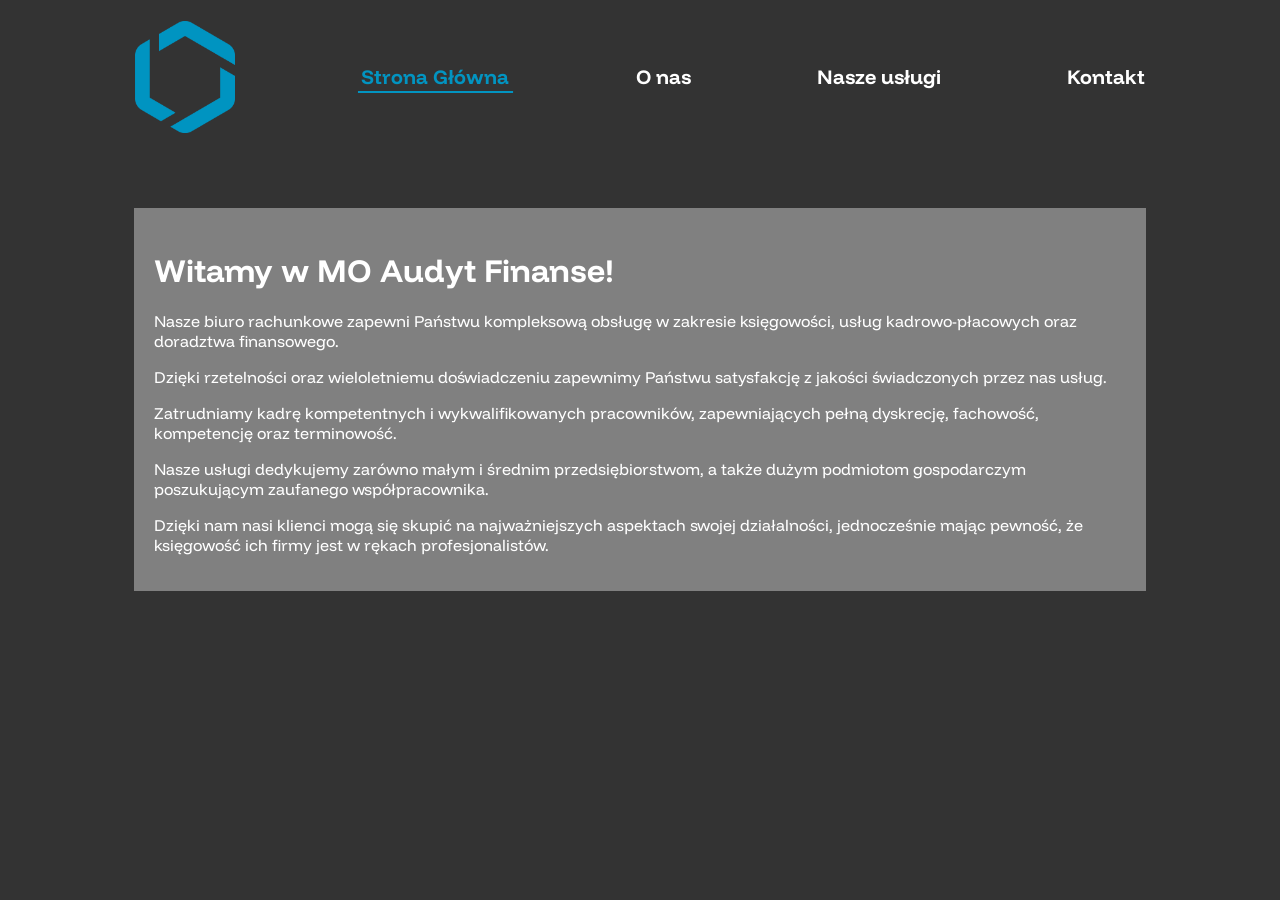
==== index.html @ c6959c68 "New files" ====
<!DOCTYPE html>
<html lang="pl">
<head>
    <meta charset="UTF-8">
    <meta name="viewport" content="width=device-width, initial-scale=1.0">
    <title>MO Audyt Finanse</title>
    <link rel="stylesheet" href="main.css">
    <link rel="shortcut icon" href="logo.png" type="image/x-icon">
</head>
<body>
    
    <div class="menu" id="menu"> 
       <img src="logo.png">
       <label onclick="zmiana_zakladki(Strona_glowna)">Strona Główna</label>
       <label onclick="zmiana_zakladki(O_nas)">O nas</label>
       <label onclick="zmiana_zakladki(Nasze_uslugi)">Nasze usługi</label>
       <label onclick="zmiana_zakladki(Kontakt)">Kontakt</label>
    </div>

    <div class="Strona_glowna" id="Strona_glowna" style="display: block;">
        <h1>Witamy w MO Audyt Finanse!</h1>
        <p>Nasze biuro rachunkowe zapewni Państwu kompleksową obsługę w zakresie księgowości, usług kadrowo-płacowych oraz doradztwa finansowego.</p>
        <p>Dzięki rzetelności oraz wieloletniemu doświadczeniu zapewnimy Państwu satysfakcję z jakości świadczonych przez nas usług.</p>
        <p>Zatrudniamy kadrę kompetentnych i wykwalifikowanych pracowników, zapewniających pełną dyskrecję, fachowość, kompetencję oraz terminowość.</p>
        <p>Nasze usługi dedykujemy zarówno małym i średnim przedsiębiorstwom, a także dużym podmiotom gospodarczym poszukującym zaufanego współpracownika.</p>
        <p>Dzięki nam nasi klienci mogą się skupić na najważniejszych aspektach swojej działalności, jednocześnie mając pewność, że księgowość ich firmy jest w rękach profesjonalistów.</p>
    </div>

    <div class="O_nas" id="O_nas" style="display: none;">
        <h1>Szanowni Państwo,</h1>
        <p>Nazywam się Marta Orzechowska i od 18 lat pracuję w branży rachunkowej.</p>
        <p>W 2007 roku rozpoczęła się moja „przygoda” z księgowością od pracy w biurze rachunkowym w Bydgoszczy.</p>
        <p>W 2012 ukończyłam studia magisterskie w Wyższej Szkole Gospodarki w Bydgoszczy na Wydziale Ekonomii na kierunku Finanse i Rachunkowość.</p>
        <p>Również w 2012 roku uzyskałam certyfikat księgowy nr uprawnienia Ministra Finansów 55372/2012, a od 2019 roku jestem również biegłym rewidentem (nr wpisu na listę BR 13611).</p>
        <p>W 2024 roku założyłam własną firmę i prowadzę własne biuro rachunkowe pod nazwą <strong>MO Audyt Finanse sp. z o. o.</strong>, której jestem Prezesem.</p>
    </div>

    <div class="Nasze_uslugi" id="Nasze_uslugi" style="display: none;">
        <h1>Nasze usługi</h1>
        <p>Nasze doświadczenie pozwala na szeroki zakres usług (obsługa księgowo-podatkowa, obsługa kadr i płac) dla podmiotów o różnym profilu działalności i formie prawnej.</p>
        <p>Nie ma dla nas znaczenia czy jesteś na podatkowej księdze przychodów i rozchodów, czy na pełnych księgach, czy jesteś JDG czy dużą spółką, a nawet stowarzyszeniem lub fundacją.</p>
        <p>Mile widziane są u nas także spółki z kapitałem zagranicznym stosujące IFRS/MSR.</p>
        <p>Zajmiemy się Twoją firmą profesjonalnie od A do Z pod kątem księgowo-płacowym.</p>
        <p>Podchodzimy indywidulanie do każdego klienta dlatego ceny uzgadniamy również indywidulanie i są one uzależnione od skali działalności, liczby dokumentów, liczby pracowników czy Państwa wymagań.</p>
        <p>Ponadto pomożemy Państwu w załatwieniu większości formalności w związku z założeniem, prowadzeniem lub likwidacją firmy.</p>
        <p>Doradzimy Państwu pod kątem finansowym i podatkowym.</p>
        <p>Wesprzemy również w przypadku finansowania Państwa firmy z instytucji finansowych takich jak banki czy firmy leasingowe (wypełniamy wnioski kredytowe, leasingowe).</p>
        <p>Będziemy Państwa reprezentować przed wszystkimi instytucjami publicznymi (urząd skarbowy, ZUS, GUS, NBP, urząd Celny, itp.), a także w trakcie badania
    </div>

    <div class="Kontakt" id="Kontakt" style="display: none;">
        <h1>Kontakt</h1>
        <p><strong>Biuro Rachunkowe MO Audyt Finanse sp. z o. o.</strong></p>
        <p>Jabłowo Pałuckie 9 a<br>
        89-210 Łabiszyn</p>
        <p>NIP: 5621822014</p>
        <p>REGON: 528996019</p>
        <p>KRS: 0001112923</p>
        <p>Kapitał zakładowy: 10.000 zł</p>
        <p>tel.: 669-017-222<br>
        email: <a href="mailto:moaudytfinanse@gmail.com">moaudytfinanse@gmail.com</a></p>
        <p>Godziny otwarcia: 8.00-15.00</p>
        <h2>Lokalizacja</h2>
        <iframe
            src="https://www.google.com/maps?q=Jabłowo+Pałuckie+9a,+89-210+Łabiszyn&output=embed"
            width="100%" height="300" style="border:0;" allowfullscreen="" loading="lazy"></iframe>
    </div>

    <script src="main.js"></script>
</body>
</html>
---- main.css ----
@import url('https://fonts.googleapis.com/css2?family=Funnel+Display:wght@300..800&display=swap');

@keyframes zamykanie_zakladki {
    0% {opacity: 1;}
    100% {opacity: 0;}
}
@keyframes otwieranie_zakladki {
    0% {opacity: 0;}
    100% {opacity: 1;}
}

body {
    background-color: #333;
    font-family: "Funnel Display", sans-serif;
    font-optical-sizing: auto;
    color: white;
}
#menu {
    display: flex;
    justify-content: center;
    align-items: center;
    gap: 10%;
    background-color: #333;
    text-align: center;
    padding: 1% 0;
    transition: 2s;
}
#menu label {
    font-size: 20px;
    font-weight: bold;
    color: white;
    position: relative; /* Needed for pseudo-element */
    cursor: pointer;
    transition: color 0.3s;
}

#menu label::after {
    content: "";
    position: absolute;
    left: 0;
    right: 0;
    margin: auto;
    bottom: -4px;
    width: 95%; /* Increased from 80% to 95% */
    height: 2px;
    background: rgb(2, 148, 193);
    transform: scaleX(0);
    transform-origin: center;
    transition: transform 0.3s;
}

#menu label:hover {
    color: rgb(2, 148, 193);
    background-color: transparent;
    text-decoration: none;
}

#menu label:hover::after {
    transform: scaleX(1.1);
    
}

#menu label.active-menu,
#menu label.active-menu:hover {
    color: rgb(2, 148, 193);
}
#menu label.active-menu::after {
    transform: scaleX(1.1);
}

img {
    width: 100px;
    height: auto;
}

#Strona_glowna {
    margin: 5% 10%;
    text-align: left;
    background-color: gray;
    padding: 20px;
}

#O_nas {
    margin: 5% 10%;
    text-align: left;
    background-color: gray;
    padding: 20px;
}

#Nasze_uslugi {
    margin: 5% 10%;
    text-align: left;
    background-color: gray;
    padding: 20px;
}

#Kontakt {
    margin: 5% 10%;
    text-align: left;
    background-color: gray;
    padding: 20px;
}

/* Responsive styles for mobile devices */
@media (max-width: 800px) {
    #menu {
        flex-direction: column;
        gap: 20px; /* Use px for vertical gap */
        padding: 20px 0;
    }
    #menu label {
        font-size: 18px;
    }
    img {
        width: 80px;
        margin-bottom: 10px;
    }
}
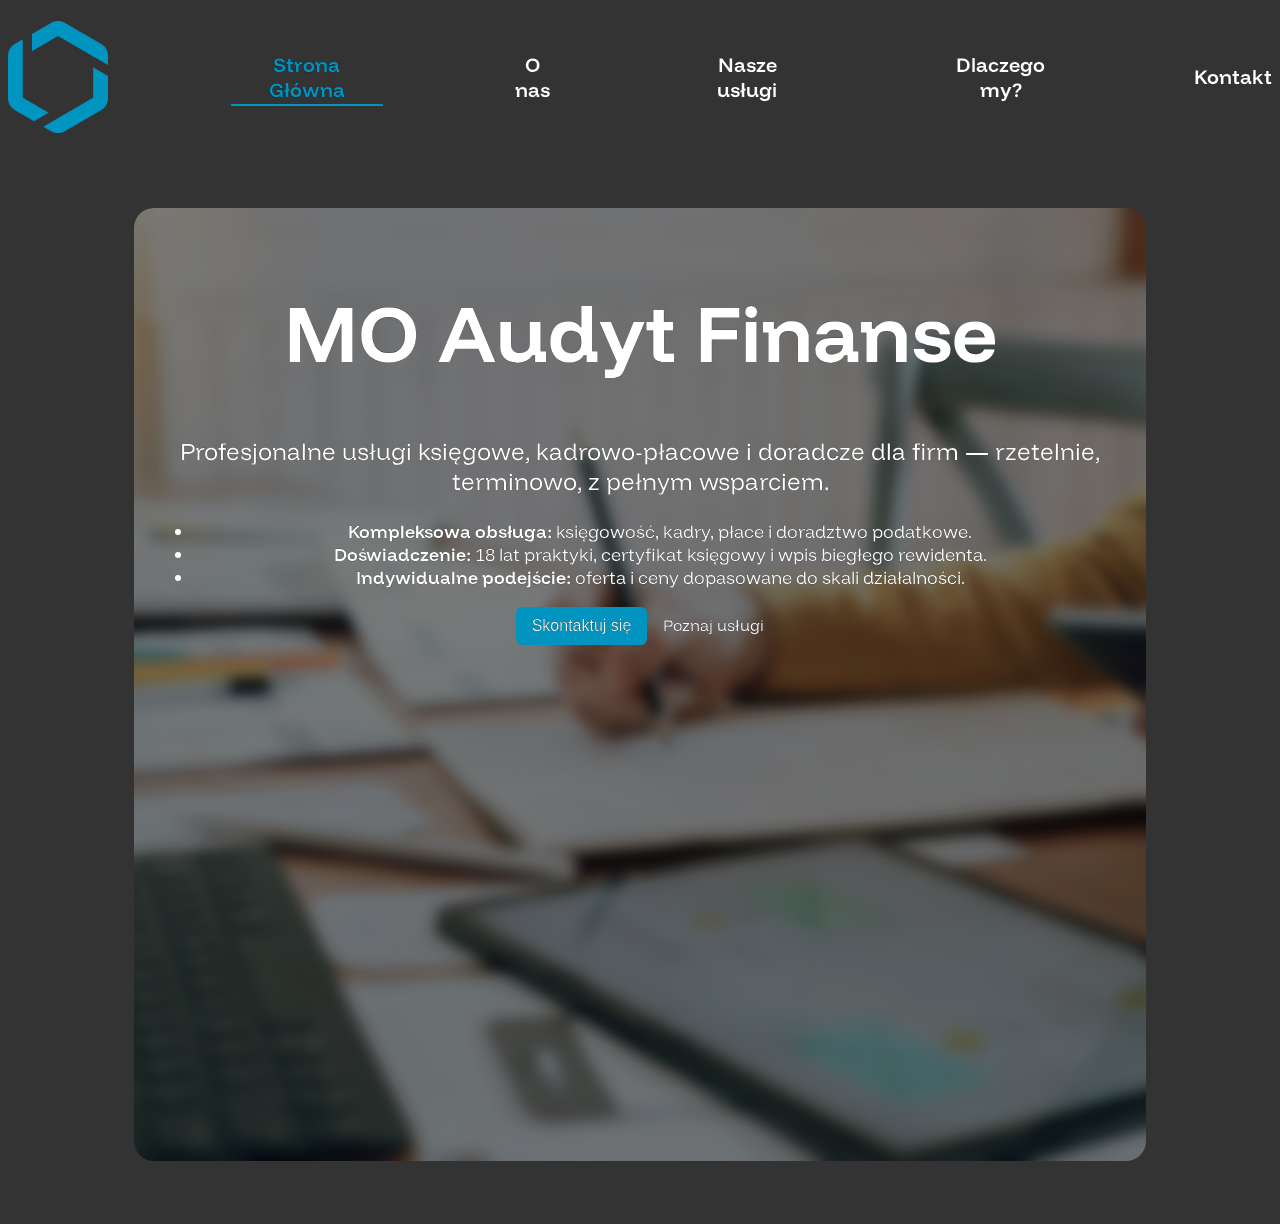
==== commit 95f247f1: "asd" ====
--- a/index.html
+++ b/index.html
@@ -7,60 +7,116 @@
     <link rel="stylesheet" href="main.css">
     <link rel="shortcut icon" href="logo.png" type="image/x-icon">
 </head>
-<body>
+<body id="body">
     
     <div class="menu" id="menu"> 
        <img src="logo.png">
        <label onclick="zmiana_zakladki(Strona_glowna)">Strona Główna</label>
        <label onclick="zmiana_zakladki(O_nas)">O nas</label>
        <label onclick="zmiana_zakladki(Nasze_uslugi)">Nasze usługi</label>
+       <label onclick="zmiana_zakladki(Dlaczego_my)">Dlaczego my?</label>
        <label onclick="zmiana_zakladki(Kontakt)">Kontakt</label>
+       
     </div>
 
+    <!-- Strona główna -->
     <div class="Strona_glowna" id="Strona_glowna" style="display: block;">
-        <h1>Witamy w MO Audyt Finanse!</h1>
-        <p>Nasze biuro rachunkowe zapewni Państwu kompleksową obsługę w zakresie księgowości, usług kadrowo-płacowych oraz doradztwa finansowego.</p>
-        <p>Dzięki rzetelności oraz wieloletniemu doświadczeniu zapewnimy Państwu satysfakcję z jakości świadczonych przez nas usług.</p>
-        <p>Zatrudniamy kadrę kompetentnych i wykwalifikowanych pracowników, zapewniających pełną dyskrecję, fachowość, kompetencję oraz terminowość.</p>
-        <p>Nasze usługi dedykujemy zarówno małym i średnim przedsiębiorstwom, a także dużym podmiotom gospodarczym poszukującym zaufanego współpracownika.</p>
-        <p>Dzięki nam nasi klienci mogą się skupić na najważniejszych aspektach swojej działalności, jednocześnie mając pewność, że księgowość ich firmy jest w rękach profesjonalistów.</p>
+        
+        <h1 style="font-size:80px">MO Audyt Finanse</h1>
+        <p style="font-size: x-large;" class="lead">Profesjonalne usługi księgowe, kadrowo‑płacowe i doradcze dla firm — rzetelnie, terminowo, z pełnym wsparciem.</p>
+
+        <ul style="font-size: large;">
+            <li><strong>Kompleksowa obsługa:</strong> księgowość, kadry, płace i doradztwo podatkowe.</li>
+            <li><strong>Doświadczenie:</strong> 18 lat praktyki, certyfikat księgowy i wpis biegłego rewidenta.</li>
+            <li><strong>Indywidualne podejście:</strong> oferta i ceny dopasowane do skali działalności.</li>
+        </ul>
+
+        <p style="text-align:center;margin-top:14px;">
+            <button onclick="zmiana_zakladki(Kontakt)" style="font-size:medium; padding:10px 16px;border-radius:6px;cursor:pointer;background:#0294c1;color:#fff;border:none">Skontaktuj się</button>
+            <a href="#Nasze_uslugi" onclick="zmiana_zakladki(Nasze_uslugi)" style="margin-left:12px;color:#ffffff;text-decoration:none">Poznaj usługi</a>
+        </p>
     </div>
 
-    <div class="O_nas" id="O_nas" style="display: none;">
-        <h1>Szanowni Państwo,</h1>
-        <p>Nazywam się Marta Orzechowska i od 18 lat pracuję w branży rachunkowej.</p>
-        <p>W 2007 roku rozpoczęła się moja „przygoda” z księgowością od pracy w biurze rachunkowym w Bydgoszczy.</p>
-        <p>W 2012 ukończyłam studia magisterskie w Wyższej Szkole Gospodarki w Bydgoszczy na Wydziale Ekonomii na kierunku Finanse i Rachunkowość.</p>
-        <p>Również w 2012 roku uzyskałam certyfikat księgowy nr uprawnienia Ministra Finansów 55372/2012, a od 2019 roku jestem również biegłym rewidentem (nr wpisu na listę BR 13611).</p>
-        <p>W 2024 roku założyłam własną firmę i prowadzę własne biuro rachunkowe pod nazwą <strong>MO Audyt Finanse sp. z o. o.</strong>, której jestem Prezesem.</p>
+    <!-- Dlaczego my -->
+    <div class="Dlaczego_my" id="Dlaczego_my" style="display: none;">
+        <h1>Dlaczego warto z nami współpracować?</h1>
+        <ol>
+            <li><strong>Rzetelność i bezpieczeństwo:</strong> procedury minimalizujące ryzyko, dyskrecja i pełna zgodność z przepisami.</li>
+            <li><strong>Kompleksowość:</strong> prowadzenie ksiąg, obsługa płac, reprezentacja przed instytucjami, wsparcie przy finansowaniu.</li>
+            <li><strong>Elastyczność cen i usług:</strong> pakiety dopasowane do potrzeb JDG, spółek i organizacji non‑profit.</li>
+        </ol>
+        <p>Zależy nam na długotrwałych relacjach biznesowych i mierzalnych efektach — oszczędności czasu i kosztów dla klienta.</p>
     </div>
 
+    <!-- O nas -->
+    <div class="O_nas" id="O_nas" style="display: none;">
+        <h1>O firmie</h1>
+        <p><strong>Marta Orzechowska</strong> — Prezes i główny specjalista z 18‑letnim doświadczeniem w rachunkowości.</p>
+        <ul>
+            <li>2007 — rozpoczęcie pracy w biurze rachunkowym (Bydgoszcz)</li>
+            <li>2012 — magisterskie studia na WSG (Finanse i Rachunkowość)</li>
+            <li>2012 — certyfikat księgowy Min. Finansów nr 55372/2012</li>
+            <li>2019 — wpis na listę biegłych rewidentów (BR 13611)</li>
+            <li>2024 — założenie MO Audyt Finanse sp. z o. o.</li>
+        </ul>
+        <p>Nasza firma łączy wiedzę merytoryczną z praktycznym podejściem do biznesu — skupiamy się na bezpieczeństwie finansowym klienta.</p>
+    </div>
+
+    <!-- Nasze uslugi -->
     <div class="Nasze_uslugi" id="Nasze_uslugi" style="display: none;">
         <h1>Nasze usługi</h1>
-        <p>Nasze doświadczenie pozwala na szeroki zakres usług (obsługa księgowo-podatkowa, obsługa kadr i płac) dla podmiotów o różnym profilu działalności i formie prawnej.</p>
-        <p>Nie ma dla nas znaczenia czy jesteś na podatkowej księdze przychodów i rozchodów, czy na pełnych księgach, czy jesteś JDG czy dużą spółką, a nawet stowarzyszeniem lub fundacją.</p>
-        <p>Mile widziane są u nas także spółki z kapitałem zagranicznym stosujące IFRS/MSR.</p>
-        <p>Zajmiemy się Twoją firmą profesjonalnie od A do Z pod kątem księgowo-płacowym.</p>
-        <p>Podchodzimy indywidulanie do każdego klienta dlatego ceny uzgadniamy również indywidulanie i są one uzależnione od skali działalności, liczby dokumentów, liczby pracowników czy Państwa wymagań.</p>
-        <p>Ponadto pomożemy Państwu w załatwieniu większości formalności w związku z założeniem, prowadzeniem lub likwidacją firmy.</p>
-        <p>Doradzimy Państwu pod kątem finansowym i podatkowym.</p>
-        <p>Wesprzemy również w przypadku finansowania Państwa firmy z instytucji finansowych takich jak banki czy firmy leasingowe (wypełniamy wnioski kredytowe, leasingowe).</p>
-        <p>Będziemy Państwa reprezentować przed wszystkimi instytucjami publicznymi (urząd skarbowy, ZUS, GUS, NBP, urząd Celny, itp.), a także w trakcie badania
+
+        <p>Oferujemy obsługę księgowo‑podatkową oraz kadrowo‑płacową dla podmiotów o różnych formach prawnych i profilach działalności.</p>
+
+        <h2>Zakres usług (wybrane)</h2>
+        <ul>
+            <li>Prowadzenie ksiąg: PKPiR, pełna księgowość, ewidencje VAT</li>
+            <li>Obsługa kadr i płac: umowy, ZUS, rozliczenia pracownicze</li>
+            <li>Przygotowanie deklaracji podatkowych, sprawozdań finansowych</li>
+            <li>Reprezentacja przed urzędami (US, ZUS, inne)</li>
+            <li>Współpraca z podmiotami stosującymi IFRS/MSR</li>
+            <li>Wsparcie przy pozyskiwaniu finansowania (wnioski kredytowe, leasingowe)</li>
+        </ul>
+
+        <p>Usługi wyceniamy indywidualnie — proponujemy audyt wstępny, po którym przedstawiamy ofertę dopasowaną do potrzeb i skali firmy.</p>
     </div>
 
+    <!-- Kontakt -->
     <div class="Kontakt" id="Kontakt" style="display: none;">
         <h1>Kontakt</h1>
-        <p><strong>Biuro Rachunkowe MO Audyt Finanse sp. z o. o.</strong></p>
-        <p>Jabłowo Pałuckie 9 a<br>
-        89-210 Łabiszyn</p>
-        <p>NIP: 5621822014</p>
-        <p>REGON: 528996019</p>
-        <p>KRS: 0001112923</p>
-        <p>Kapitał zakładowy: 10.000 zł</p>
-        <p>tel.: 669-017-222<br>
-        email: <a href="mailto:moaudytfinanse@gmail.com">moaudytfinanse@gmail.com</a></p>
-        <p>Godziny otwarcia: 8.00-15.00</p>
-        <h2>Lokalizacja</h2>
+
+        <table style="width:100%;max-width:700px;border-collapse:collapse;">
+            <tr>
+                <td style="padding:6px 8px;font-weight:600">Firma</td>
+                <td style="padding:6px 8px">Biuro Rachunkowe MO Audyt Finanse sp. z o. o.</td>
+            </tr>
+            <tr>
+                <td style="padding:6px 8px;font-weight:600">Adres</td>
+                <td style="padding:6px 8px">Jabłowo Pałuckie 9a, 89-210 Łabiszyn</td>
+            </tr>
+            <tr>
+                <td style="padding:6px 8px;font-weight:600">NIP / REGON / KRS</td>
+                <td style="padding:6px 8px">NIP: 5621822014 · REGON: 528996019 · KRS: 0001112923</td>
+            </tr>
+            <tr>
+                <td style="padding:6px 8px;font-weight:600">Kapitał zakładowy</td>
+                <td style="padding:6px 8px">10 000 zł</td>
+            </tr>
+            <tr>
+                <td style="padding:6px 8px;font-weight:600">Telefon</td>
+                <td style="padding:6px 8px">669-017-222</td>
+            </tr>
+            <tr>
+                <td style="padding:6px 8px;font-weight:600">E‑mail</td>
+                <td style="padding:6px 8px"><a href="mailto:moaudytfinanse@gmail.com">moaudytfinanse@gmail.com</a></td>
+            </tr>
+            <tr>
+                <td style="padding:6px 8px;font-weight:600">Godziny</td>
+                <td style="padding:6px 8px">Pon–Pt: 8:00–15:00</td>
+            </tr>
+        </table>
+
+        <h2 style="margin-top:14px;">Lokalizacja</h2>
         <iframe
             src="https://www.google.com/maps?q=Jabłowo+Pałuckie+9a,+89-210+Łabiszyn&output=embed"
             width="100%" height="300" style="border:0;" allowfullscreen="" loading="lazy"></iframe>
--- a/main.css
+++ b/main.css
@@ -13,6 +13,7 @@
     background-color: #333;
     font-family: "Funnel Display", sans-serif;
     font-optical-sizing: auto;
+    -webkit-text-stroke: 0.2px black;
     color: white;
 }
 #menu {
@@ -76,9 +77,15 @@
 #Strona_glowna {
     margin: 5% 10%;
     text-align: left;
-    background-color: gray;
     padding: 20px;
+    padding-bottom: 500px;
+    border-radius: 20px;
+    background-image:url(zdj/zdj1.png);
+    background-size: cover;
+    background-position: center;
+    text-align: center;
 }
+
 
 #O_nas {
     margin: 5% 10%;
@@ -88,6 +95,13 @@
 }
 
 #Nasze_uslugi {
+    margin: 5% 10%;
+    text-align: left;
+    background-color: gray;
+    padding: 20px;
+}
+
+#Dlaczego_my {
     margin: 5% 10%;
     text-align: left;
     background-color: gray;
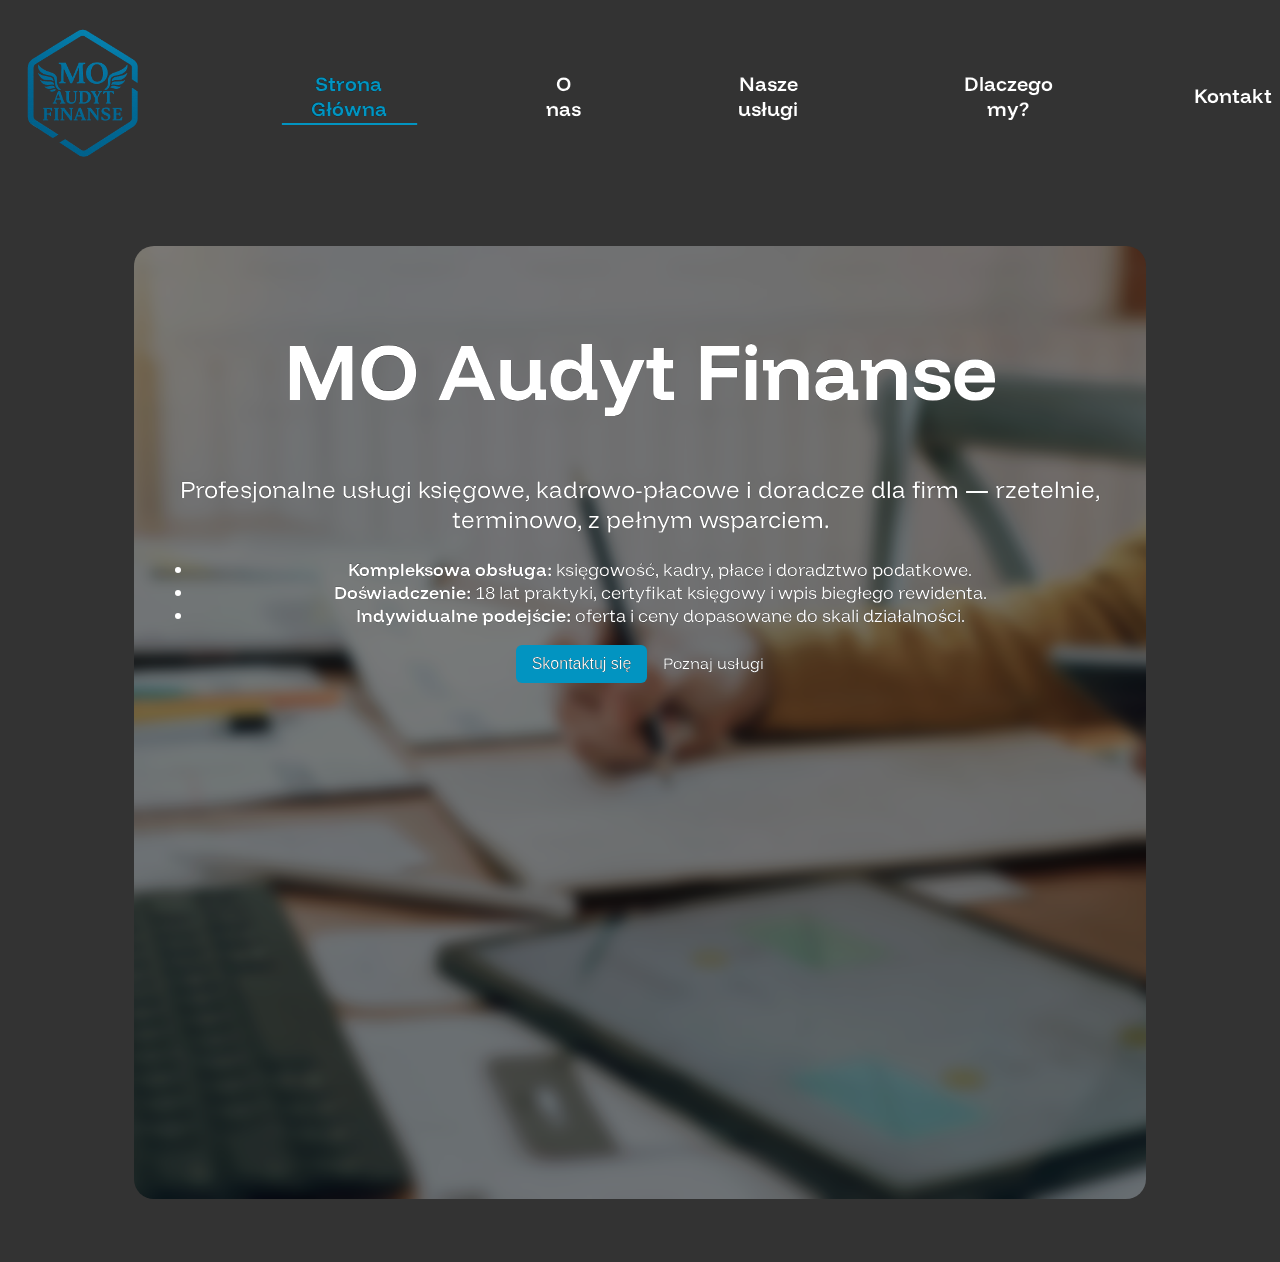
==== commit 70b46c22: "Backup" ====
--- a/index.html
+++ b/index.html
@@ -10,7 +10,7 @@
 <body id="body">
     
     <div class="menu" id="menu"> 
-       <img src="logo.png">
+       <img id="logo" src="logo.png">
        <label onclick="zmiana_zakladki(Strona_glowna)">Strona Główna</label>
        <label onclick="zmiana_zakladki(O_nas)">O nas</label>
        <label onclick="zmiana_zakladki(Nasze_uslugi)">Nasze usługi</label>
@@ -40,11 +40,25 @@
     <!-- Dlaczego my -->
     <div class="Dlaczego_my" id="Dlaczego_my" style="display: none;">
         <h1>Dlaczego warto z nami współpracować?</h1>
-        <ol>
-            <li><strong>Rzetelność i bezpieczeństwo:</strong> procedury minimalizujące ryzyko, dyskrecja i pełna zgodność z przepisami.</li>
-            <li><strong>Kompleksowość:</strong> prowadzenie ksiąg, obsługa płac, reprezentacja przed instytucjami, wsparcie przy finansowaniu.</li>
-            <li><strong>Elastyczność cen i usług:</strong> pakiety dopasowane do potrzeb JDG, spółek i organizacji non‑profit.</li>
-        </ol>
+        
+        <div id="grupa"> 
+
+            <div id ="podgrupa">
+                <h2 style="color: #00212c;">Prowadzenie ksiąg</h2>
+                <p>Kompleksowo prowadzimy PKPiR, pełną księgowość oraz ewidencje VAT, dbając o zgodność z przepisami i terminowość rozliczeń.</p>
+            </div>
+
+           <div style="background-color: #0294c1; padding: 20px; text-align: center;">
+                <h2 style="color: #00212c;">Prowadzenie ksiąg</h2>
+                <p>Kompleksowo prowadzimy PKPiR, pełną księgowość oraz ewidencje VAT, dbając o zgodność z przepisami i terminowość rozliczeń.</p>
+            </div>
+
+            <div style="background-color: #0294c1; padding: 20px; text-align: center;">
+                <h2 style="color: #00212c;">Prowadzenie ksiąg</h2>
+                <p>Kompleksowo prowadzimy PKPiR, pełną księgowość oraz ewidencje VAT, dbając o zgodność z przepisami i terminowość rozliczeń.</p>
+            </div>
+
+        </div>
         <p>Zależy nam na długotrwałych relacjach biznesowych i mierzalnych efektach — oszczędności czasu i kosztów dla klienta.</p>
     </div>
 
--- a/main.css
+++ b/main.css
@@ -9,6 +9,18 @@
     100% {opacity: 1;}
 }
 
+#logo{
+    width: 150px;
+    height: auto;
+}
+@keyframes ladowanie_strony1 {
+    0% {gap: 0%;}
+    100% {gap: 10%;}
+}
+@keyframes ladowanie_strony2 {
+    0% {gap: 0px;}
+    100% {gap: 20px;}
+}
 body {
     background-color: #333;
     font-family: "Funnel Display", sans-serif;
@@ -21,6 +33,7 @@
     justify-content: center;
     align-items: center;
     gap: 10%;
+    animation: ladowanie_strony1 1s ease-in-out;
     background-color: #333;
     text-align: center;
     padding: 1% 0;
@@ -74,7 +87,16 @@
     height: auto;
 }
 
+@keyframes otwieranie1 {
+    0% {padding-top: 20%;}
+    100% {padding-top: 0%;}
+}
+@keyframes otwieranie2 {
+    0% {padding-top: 50%;}
+    100% {padding-top: 0%;}
+}
 #Strona_glowna {
+    animation: otwieranie1 1s ease-in-out;
     margin: 5% 10%;
     text-align: left;
     padding: 20px;
@@ -107,6 +129,14 @@
     background-color: gray;
     padding: 20px;
 }
+#grupa {
+    display:flex;
+    gap: 20px;
+    justify-content: center;
+}
+#podgrupa {
+    background-color: #0294c150; padding: 20px; text-align: center; border-radius: 10px;
+}
 
 #Kontakt {
     margin: 5% 10%;
@@ -121,6 +151,7 @@
         flex-direction: column;
         gap: 20px; /* Use px for vertical gap */
         padding: 20px 0;
+        animation: ladowanie_strony2 2s ease-in-out;
     }
     #menu label {
         font-size: 18px;
@@ -129,4 +160,7 @@
         width: 80px;
         margin-bottom: 10px;
     }
+    #Strona_glowna{
+        animation: otwieranie1 1s ease-in-out;
+    }
 }
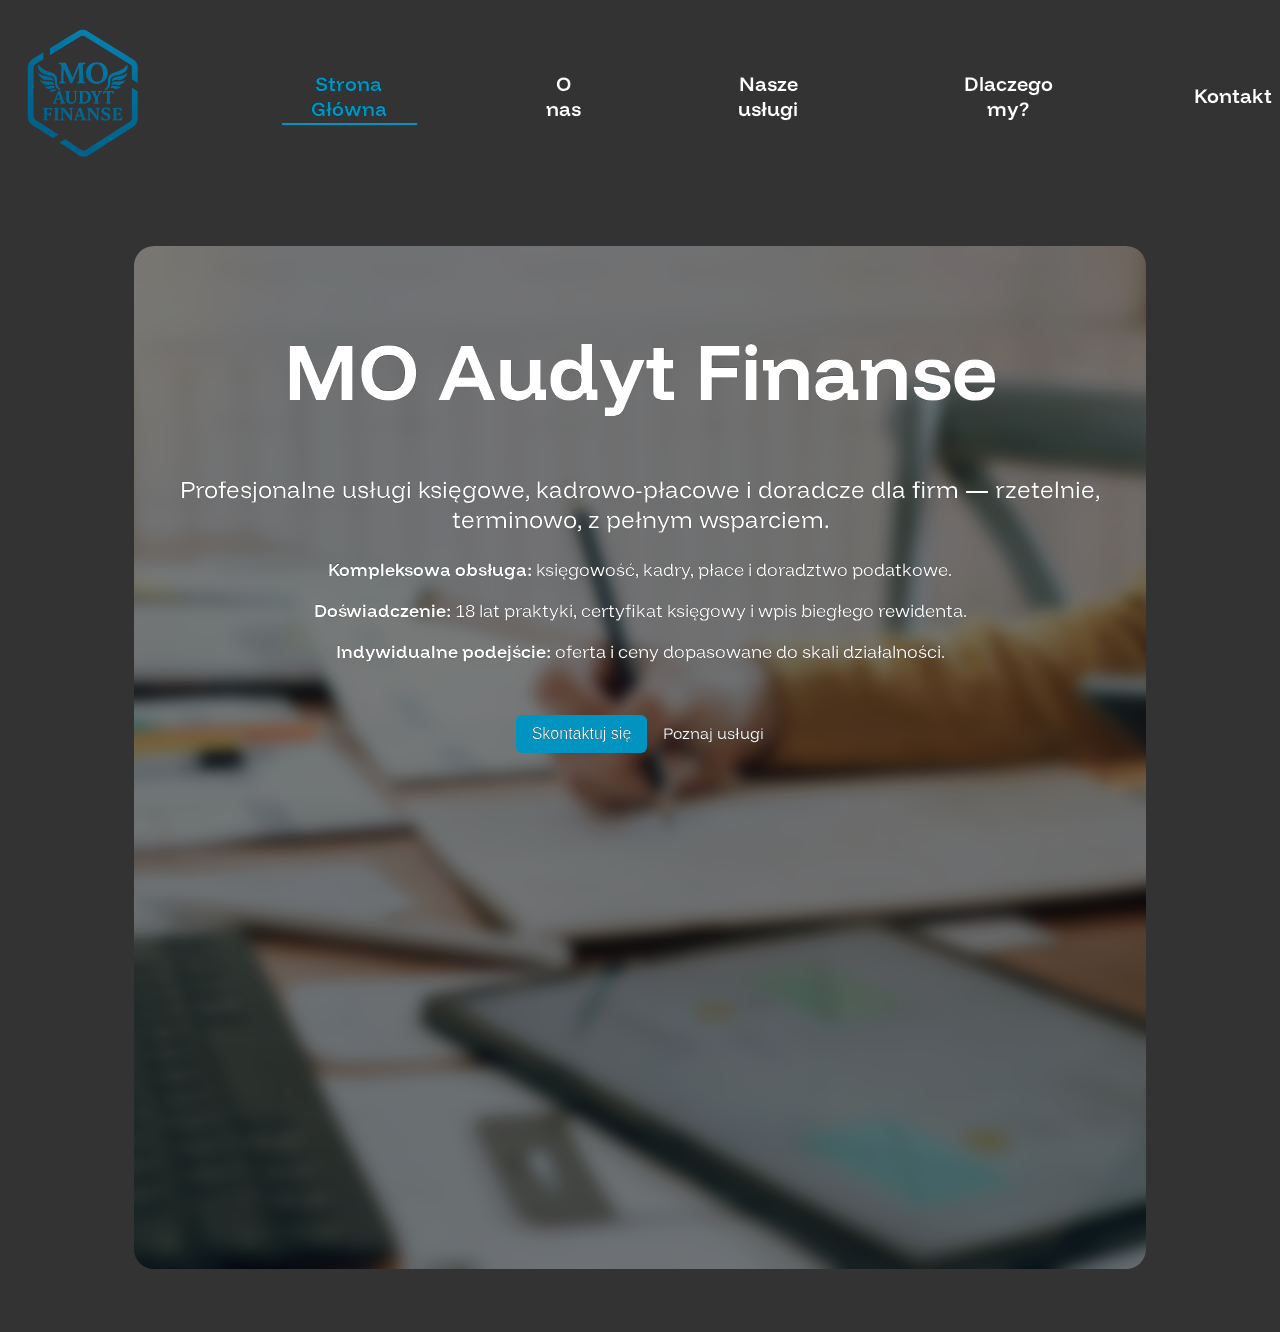
==== commit 3568ca72: "asd" ====
--- a/index.html
+++ b/index.html
@@ -6,11 +6,17 @@
     <title>MO Audyt Finanse</title>
     <link rel="stylesheet" href="main.css">
     <link rel="shortcut icon" href="logo.png" type="image/x-icon">
+    
 </head>
+<link href="https://fonts.googleapis.com/icon?family=Material+Icons" rel="stylesheet">
+<meta name="viewport" content="width=device-width, initial-scale=1">
+<link href="https://fonts.googleapis.com/icon?family=Material+Icons" rel="stylesheet">
+<link rel="stylesheet" href="https://cdnjs.cloudflare.com/ajax/libs/font-awesome/4.7.0/css/font-awesome.min.css">
+
 <body id="body">
     
     <div class="menu" id="menu"> 
-       <img id="logo" src="logo.png">
+       <img id="logo" src="logo.png" onclick="toggleMenu()">
        <label onclick="zmiana_zakladki(Strona_glowna)">Strona Główna</label>
        <label onclick="zmiana_zakladki(O_nas)">O nas</label>
        <label onclick="zmiana_zakladki(Nasze_uslugi)">Nasze usługi</label>
@@ -25,12 +31,16 @@
         <h1 style="font-size:80px">MO Audyt Finanse</h1>
         <p style="font-size: x-large;" class="lead">Profesjonalne usługi księgowe, kadrowo‑płacowe i doradcze dla firm — rzetelnie, terminowo, z pełnym wsparciem.</p>
 
-        <ul style="font-size: large;">
-            <li><strong>Kompleksowa obsługa:</strong> księgowość, kadry, płace i doradztwo podatkowe.</li>
-            <li><strong>Doświadczenie:</strong> 18 lat praktyki, certyfikat księgowy i wpis biegłego rewidenta.</li>
-            <li><strong>Indywidualne podejście:</strong> oferta i ceny dopasowane do skali działalności.</li>
-        </ul>
-
+        <div style="font-size: large;display:flexbox;">
+            <p>
+            <strong>Kompleksowa obsługa:</strong> księgowość, kadry, płace i doradztwo podatkowe.
+            <p>
+            <strong>Doświadczenie:</strong> 18 lat praktyki, certyfikat księgowy i wpis biegłego rewidenta.
+            <p>
+            <strong>Indywidualne podejście:</strong> oferta i ceny dopasowane do skali działalności.
+            <p>
+        </div>
+        <br>
         <p style="text-align:center;margin-top:14px;">
             <button onclick="zmiana_zakladki(Kontakt)" style="font-size:medium; padding:10px 16px;border-radius:6px;cursor:pointer;background:#0294c1;color:#fff;border:none">Skontaktuj się</button>
             <a href="#Nasze_uslugi" onclick="zmiana_zakladki(Nasze_uslugi)" style="margin-left:12px;color:#ffffff;text-decoration:none">Poznaj usługi</a>
@@ -44,28 +54,78 @@
         <div id="grupa"> 
 
             <div id ="podgrupa">
-                <h2 style="color: #00212c;">Prowadzenie ksiąg</h2>
+                <h2>Prowadzenie ksiąg</h2>
                 <p>Kompleksowo prowadzimy PKPiR, pełną księgowość oraz ewidencje VAT, dbając o zgodność z przepisami i terminowość rozliczeń.</p>
             </div>
 
-           <div style="background-color: #0294c1; padding: 20px; text-align: center;">
-                <h2 style="color: #00212c;">Prowadzenie ksiąg</h2>
-                <p>Kompleksowo prowadzimy PKPiR, pełną księgowość oraz ewidencje VAT, dbając o zgodność z przepisami i terminowość rozliczeń.</p>
-            </div>
-
-            <div style="background-color: #0294c1; padding: 20px; text-align: center;">
-                <h2 style="color: #00212c;">Prowadzenie ksiąg</h2>
-                <p>Kompleksowo prowadzimy PKPiR, pełną księgowość oraz ewidencje VAT, dbając o zgodność z przepisami i terminowość rozliczeń.</p>
-            </div>
-
-        </div>
+            <div id ="podgrupa">
+                <h2>Obsługa kadr i płac</h2>
+                <p>Zajmujemy się przygotowaniem umów, zgłoszeniami i rozliczeniami ZUS oraz pełną obsługą wynagrodzeń i dokumentacji pracowniczej.</p>
+            </div>
+
+            <div id ="podgrupa">
+                <h2>Deklaracje i sprawozdawczość</h2>
+                <p>Przygotowujemy deklaracje podatkowe, sprawozdania finansowe oraz wymagane raporty do instytucji publicznych i banków.</p>
+            </div>
+
+        </div>
+
+        <br>
+
+        <div id="grupa"> 
+
+            <div id ="podgrupa">
+                <h2>Reprezentacja przed urzędami</h2>
+                <p>Reprezentujemy klientów w kontaktach z US, ZUS oraz innymi instytucjami, prowadząc korespondencję i wyjaśnienia w ich imieniu.</p>
+            </div>
+
+            <div id ="podgrupa">
+                <h2>IFRS/MSR</h2>
+                <p>Współpracujemy z firmami raportującymi według standardów IFRS/MSR, przygotowując dane księgowe zgodnie z tymi wymogami.</p>
+            </div>
+
+            <div id ="podgrupa">
+                <h2>Pozyskiwanie finansowania</h2>
+                <p>Wspieramy w przygotowaniu kompletnych wniosków kredytowych i leasingowych, dostarczając niezbędne analizy i dokumenty finansowe.</p>
+            </div>
+
+        </div>
+
+
         <p>Zależy nam na długotrwałych relacjach biznesowych i mierzalnych efektach — oszczędności czasu i kosztów dla klienta.</p>
     </div>
 
     <!-- O nas -->
     <div class="O_nas" id="O_nas" style="display: none;">
-        <h1>O firmie</h1>
-        <p><strong>Marta Orzechowska</strong> — Prezes i główny specjalista z 18‑letnim doświadczeniem w rachunkowości.</p>
+        <h1>O Nas</h1>
+        <div class="marta-info" style="display: flex;align-items: center;gap: 0.2%;"><h2>Marta Orzechowska </h2><p class="marta-desc" style="font-size: large;"><span class="dash"> — </span>Prezes i główny specjalista z 18‑letnim doświadczeniem w rachunkowości.</p></div>
+
+        <p>Pomagam firmom podejmować bezpieczne decyzje finansowe w oparciu o rzetelne dane, nie pomysły</p>
+        <div id="O_nas_nadgrupa">
+
+            <div id="O_nas_podgrupa">
+                <i class="fa fa-briefcase"></i>
+                <b>18 lat praktyki</b> 
+            </div>
+
+            <div id="O_nas_podgrupa" style="display: flex;align-items: center;gap: 0.2%;">
+                <div>
+                    <i class="material-icons">loupe</i>
+                </div>
+                
+                <div>
+                    <b>Biegły rewident</b>
+                    <label>(BR 13611)</label>
+                </div>
+                
+            </div id="O_nas_podgrupa">
+
+            <div id="O_nas_podgrupa">
+                <i class="material-icons">folder_open</i>
+                <b>certyfikat MF</b><label> (55372/2012)</label>
+            </div>
+
+        </div>
         <ul>
             <li>2007 — rozpoczęcie pracy w biurze rachunkowym (Bydgoszcz)</li>
             <li>2012 — magisterskie studia na WSG (Finanse i Rachunkowość)</li>
@@ -73,7 +133,9 @@
             <li>2019 — wpis na listę biegłych rewidentów (BR 13611)</li>
             <li>2024 — założenie MO Audyt Finanse sp. z o. o.</li>
         </ul>
+        
         <p>Nasza firma łączy wiedzę merytoryczną z praktycznym podejściem do biznesu — skupiamy się na bezpieczeństwie finansowym klienta.</p>
+    
     </div>
 
     <!-- Nasze uslugi -->
@@ -109,8 +171,16 @@
                 <td style="padding:6px 8px">Jabłowo Pałuckie 9a, 89-210 Łabiszyn</td>
             </tr>
             <tr>
-                <td style="padding:6px 8px;font-weight:600">NIP / REGON / KRS</td>
-                <td style="padding:6px 8px">NIP: 5621822014 · REGON: 528996019 · KRS: 0001112923</td>
+                <td style="padding:6px 8px;font-weight:600">NIP</td>
+                <td style="padding:6px 8px">5621822014</td>
+            </tr>
+            <tr>
+                <td style="padding:6px 8px;font-weight:600">REGON</td>
+                <td style="padding:6px 8px">528996019</td>
+            </tr>
+            <tr>
+                <td style="padding:6px 8px;font-weight:600">KRS</td>
+                <td style="padding:6px 8px"> 0001112923</td>
             </tr>
             <tr>
                 <td style="padding:6px 8px;font-weight:600">Kapitał zakładowy</td>
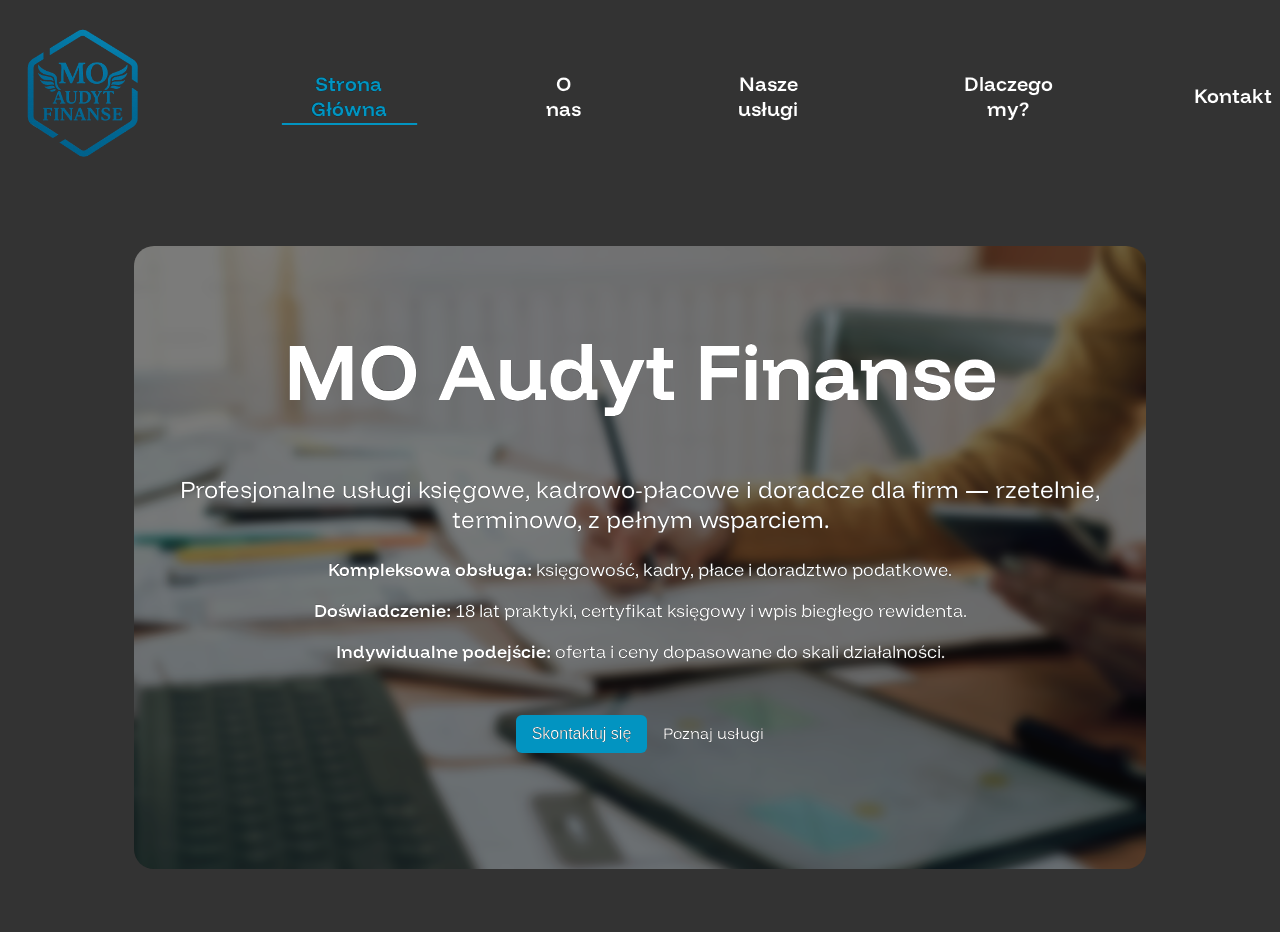
==== commit f2d4d378: "Finiszer" ====
--- a/index.html
+++ b/index.html
@@ -115,6 +115,7 @@
                 
                 <div>
                     <b>Biegły rewident</b>
+                    
                     <label>(BR 13611)</label>
                 </div>
                 
@@ -126,13 +127,26 @@
             </div>
 
         </div>
-        <ul>
-            <li>2007 — rozpoczęcie pracy w biurze rachunkowym (Bydgoszcz)</li>
-            <li>2012 — magisterskie studia na WSG (Finanse i Rachunkowość)</li>
-            <li>2012 — certyfikat księgowy Min. Finansów nr 55372/2012</li>
-            <li>2019 — wpis na listę biegłych rewidentów (BR 13611)</li>
-            <li>2024 — założenie MO Audyt Finanse sp. z o. o.</li>
-        </ul>
+        <br>
+            <ul class="timeline">
+                <li>
+                    <span class="year">2007</span>
+                    Rozpoczęcie pracy w biurze rachunkowym (Bydgoszcz)
+                </li>
+                <li>
+                    <span class="year">2012</span>
+                    Studia magisterskie – Finanse i Rachunkowość (WSG)
+                </li>
+                <li>
+                    <span class="year">2019</span>
+                    Wpis na listę biegłych rewidentów
+                </li>
+                <li>
+                    <span class="year">2024</span>
+                    Założenie MO Audyt Finanse sp. z o.o.
+                </li>
+            </ul>
+
         
         <p>Nasza firma łączy wiedzę merytoryczną z praktycznym podejściem do biznesu — skupiamy się na bezpieczeństwie finansowym klienta.</p>
     
@@ -144,17 +158,21 @@
 
         <p>Oferujemy obsługę księgowo‑podatkową oraz kadrowo‑płacową dla podmiotów o różnych formach prawnych i profilach działalności.</p>
 
-        <h2>Zakres usług (wybrane)</h2>
-        <ul>
-            <li>Prowadzenie ksiąg: PKPiR, pełna księgowość, ewidencje VAT</li>
-            <li>Obsługa kadr i płac: umowy, ZUS, rozliczenia pracownicze</li>
-            <li>Przygotowanie deklaracji podatkowych, sprawozdań finansowych</li>
-            <li>Reprezentacja przed urzędami (US, ZUS, inne)</li>
-            <li>Współpraca z podmiotami stosującymi IFRS/MSR</li>
-            <li>Wsparcie przy pozyskiwaniu finansowania (wnioski kredytowe, leasingowe)</li>
-        </ul>
-
-        <p>Usługi wyceniamy indywidualnie — proponujemy audyt wstępny, po którym przedstawiamy ofertę dopasowaną do potrzeb i skali firmy.</p>
+        <h2 id="wycentrowanie">Zakres usług (wybrane)</h2>
+            <p id="checklista">✓ Prowadzenie ksiąg: PKPiR, pełna księgowość, ewidencje VAT</p>
+            
+            <p id="checklista">✓ Obsługa kadr i płac: umowy, ZUS, rozliczenia pracownicze</p>
+            
+            <p id="checklista">✓ Przygotowanie deklaracji podatkowych, sprawozdań finansowych</p>
+            
+            <p id="checklista">✓ Reprezentacja przed urzędami (US, ZUS, inne)</p>
+            
+            <p id="checklista">✓ Współpraca z podmiotami stosującymi IFRS/MSR</p>
+            
+            <p id="checklista">✓ Wsparcie przy pozyskiwaniu finansowania (wnioski kredytowe, leasingowe)</p>
+            <br>
+
+        <p id="wazne">Usługi wyceniamy indywidualnie — proponujemy audyt wstępny, po którym przedstawiamy ofertę dopasowaną do potrzeb i skali firmy.<p>
     </div>
 
     <!-- Kontakt -->
@@ -196,7 +214,7 @@
             </tr>
             <tr>
                 <td style="padding:6px 8px;font-weight:600">Godziny</td>
-                <td style="padding:6px 8px">Pon–Pt: 8:00–15:00</td>
+                <td style="padding:6px 8px">Pon–Pt: 8:00–15:00 <label id="godziny-otwarcia"> </label> </td>
             </tr>
         </table>
 
